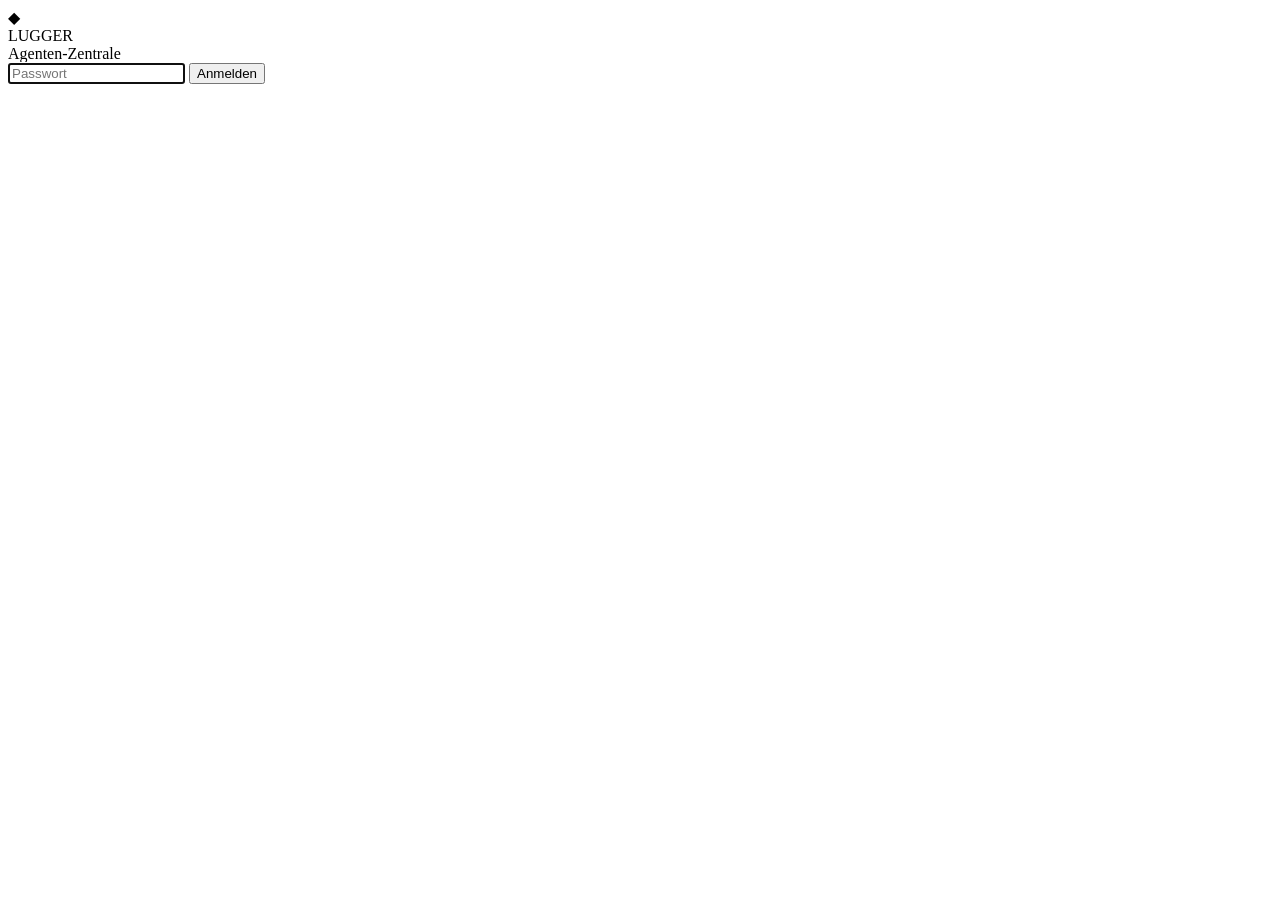
==== app/static/login.html @ 61234ba3 "Agenten-Zentrale für automatisierte KI-Kurzvideos Trend-Scout, Produktionsleiter, Skript-Autor (Clau" ====
<!doctype html>
<html lang="de">
<head>
<meta charset="utf-8">
<meta name="viewport" content="width=device-width, initial-scale=1">
<title>Lugger · Anmelden</title>
<link rel="stylesheet" href="/static/style.css">
</head>
<body class="login-body">
  <form class="login-card" method="post" action="/login">
    <div class="brand">
      <span class="logo">◆</span>
      <div><div class="brand-name">LUGGER</div><div class="brand-sub">Agenten-Zentrale</div></div>
    </div>
    <input type="password" name="password" placeholder="Passwort" autofocus required>
    <button class="btn primary" type="submit">Anmelden</button>
    <p class="err" id="err" hidden>Falsches Passwort.</p>
  </form>
  <script>if (location.search.includes("error")) document.getElementById("err").hidden = false;</script>
</body>
</html>
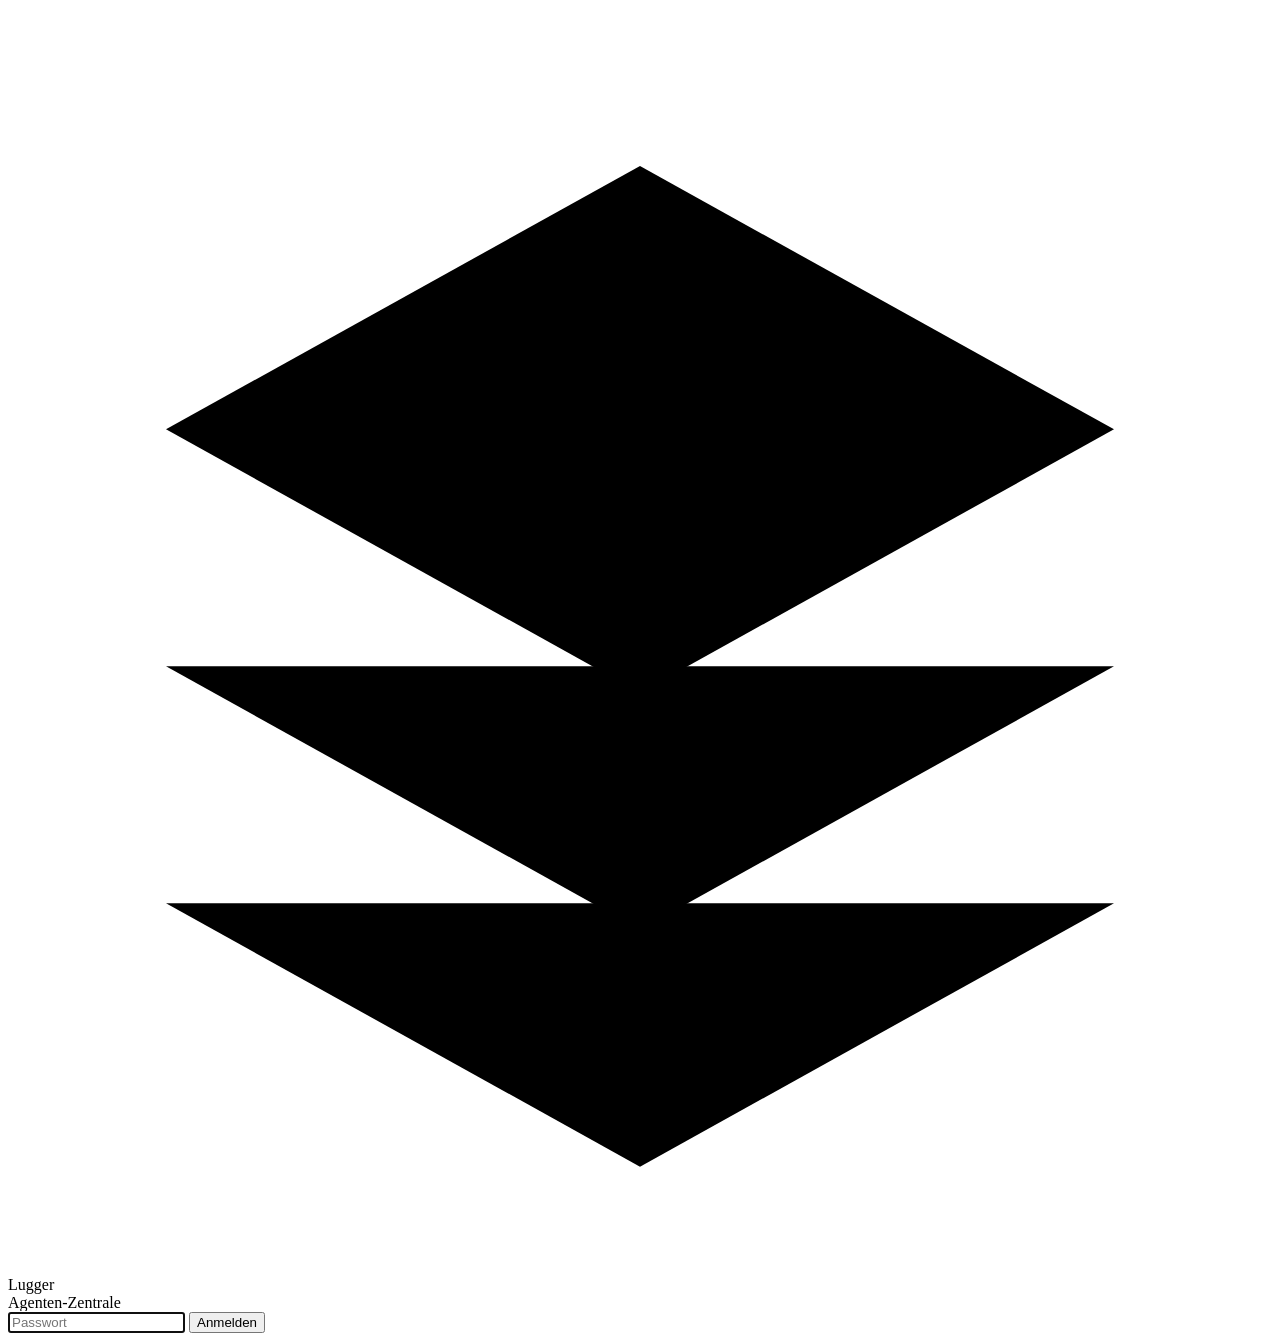
==== commit d39036d2: "Neues Dashboard im Apple/UniFi-Stil, Automatisierung und Bunker mit drei Etagen - Seitenleiste mit Ü" ====
--- a/app/static/login.html
+++ b/app/static/login.html
@@ -9,12 +9,12 @@
 <body class="login-body">
   <form class="login-card" method="post" action="/login">
     <div class="brand">
-      <span class="logo">◆</span>
-      <div><div class="brand-name">LUGGER</div><div class="brand-sub">Agenten-Zentrale</div></div>
+      <div class="brand-mark"><svg class="i" viewBox="0 0 24 24"><path d="M12 3l9 5-9 5-9-5 9-5z"/><path d="M3 12.5l9 5 9-5"/><path d="M3 17l9 5 9-5"/></svg></div>
+      <div><div class="brand-name">Lugger</div><div class="brand-sub">Agenten-Zentrale</div></div>
     </div>
-    <input type="password" name="password" placeholder="Passwort" autofocus required>
-    <button class="btn primary" type="submit">Anmelden</button>
-    <p class="err" id="err" hidden>Falsches Passwort.</p>
+    <input class="input" type="password" name="password" placeholder="Passwort" autofocus required>
+    <button class="btn primary" type="submit" style="justify-content:center">Anmelden</button>
+    <p class="err" id="err" hidden>Das Passwort stimmt nicht.</p>
   </form>
   <script>if (location.search.includes("error")) document.getElementById("err").hidden = false;</script>
 </body>
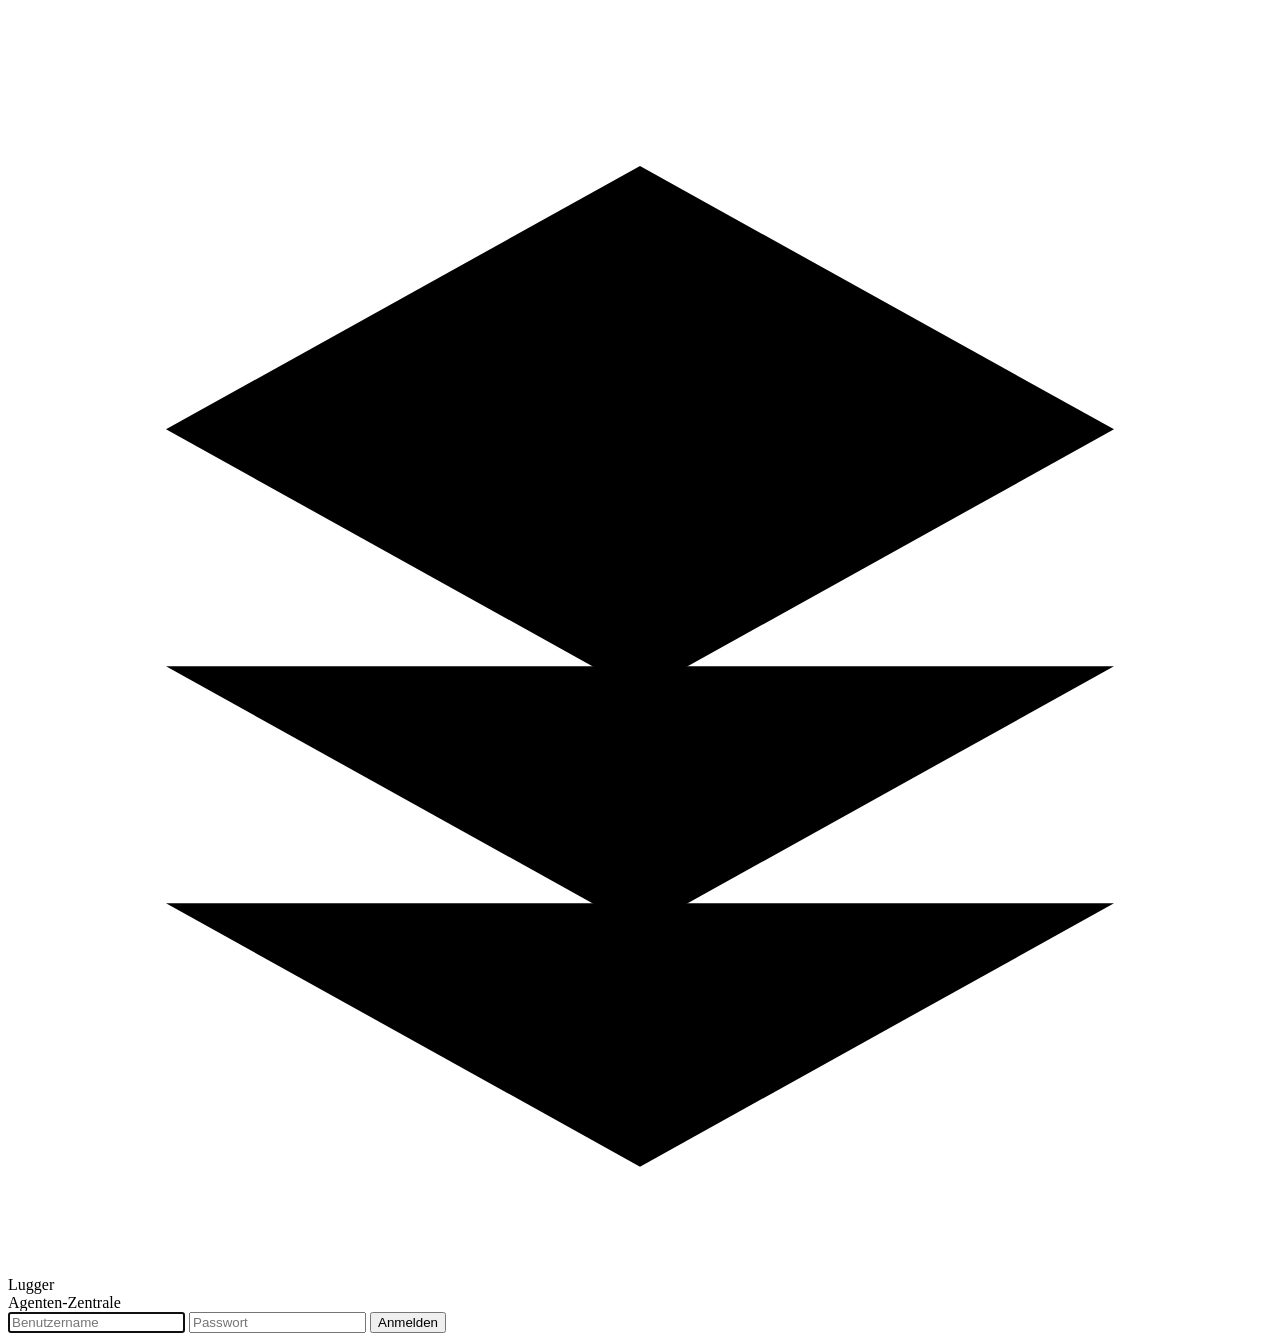
==== commit 6f896315: "Login mit Benutzername und Passwort für Website und App - GitHub Pages: Demo wird mit AES-256-GCM ve" ====
--- a/app/static/login.html
+++ b/app/static/login.html
@@ -1,5 +1,5 @@
 <!doctype html>
-<html lang="de">
+<html lang="de" data-theme="dark">
 <head>
 <meta charset="utf-8">
 <meta name="viewport" content="width=device-width, initial-scale=1">
@@ -12,9 +12,10 @@
       <div class="brand-mark"><svg class="i" viewBox="0 0 24 24"><path d="M12 3l9 5-9 5-9-5 9-5z"/><path d="M3 12.5l9 5 9-5"/><path d="M3 17l9 5 9-5"/></svg></div>
       <div><div class="brand-name">Lugger</div><div class="brand-sub">Agenten-Zentrale</div></div>
     </div>
-    <input class="input" type="password" name="password" placeholder="Passwort" autofocus required>
+    <input class="input" type="text" name="username" placeholder="Benutzername" autocomplete="username" autofocus required>
+    <input class="input" type="password" name="password" placeholder="Passwort" autocomplete="current-password" required>
     <button class="btn primary" type="submit" style="justify-content:center">Anmelden</button>
-    <p class="err" id="err" hidden>Das Passwort stimmt nicht.</p>
+    <p class="err" id="err" hidden>Benutzername oder Passwort stimmt nicht.</p>
   </form>
   <script>if (location.search.includes("error")) document.getElementById("err").hidden = false;</script>
 </body>
